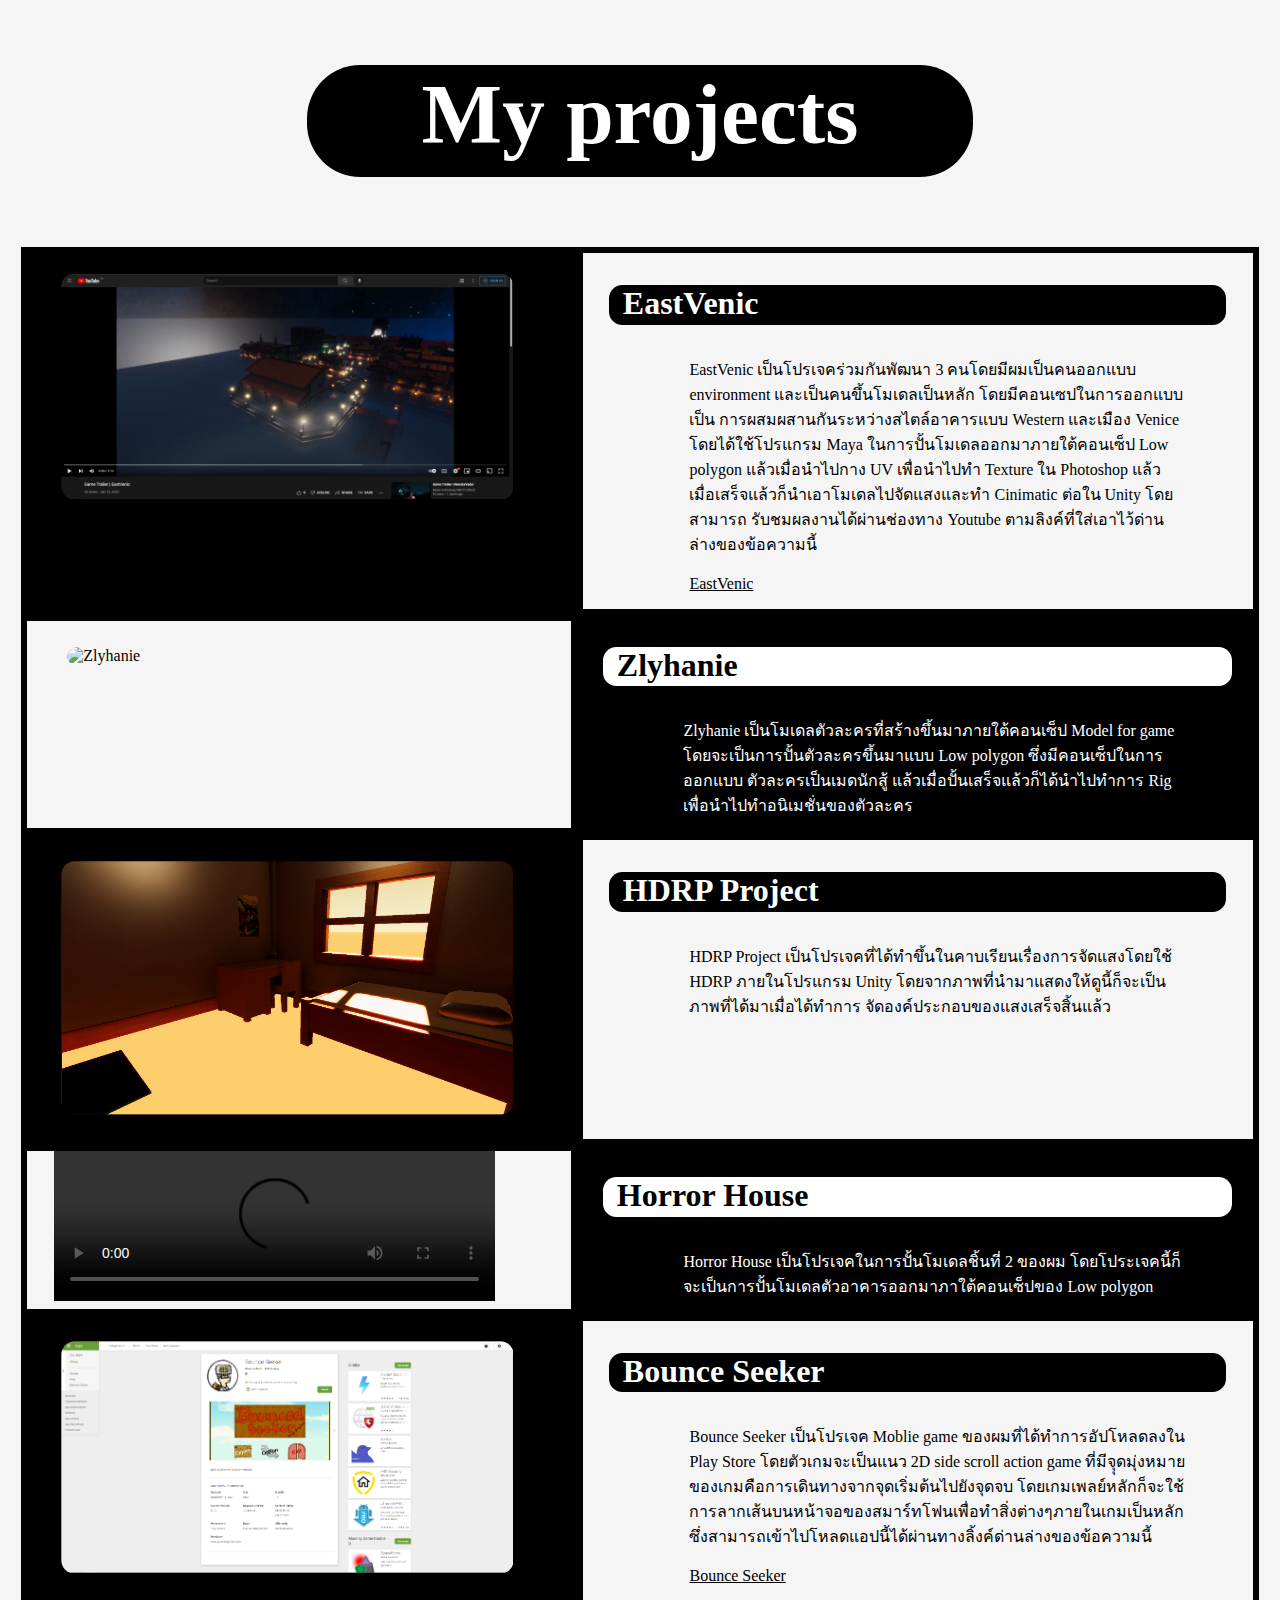
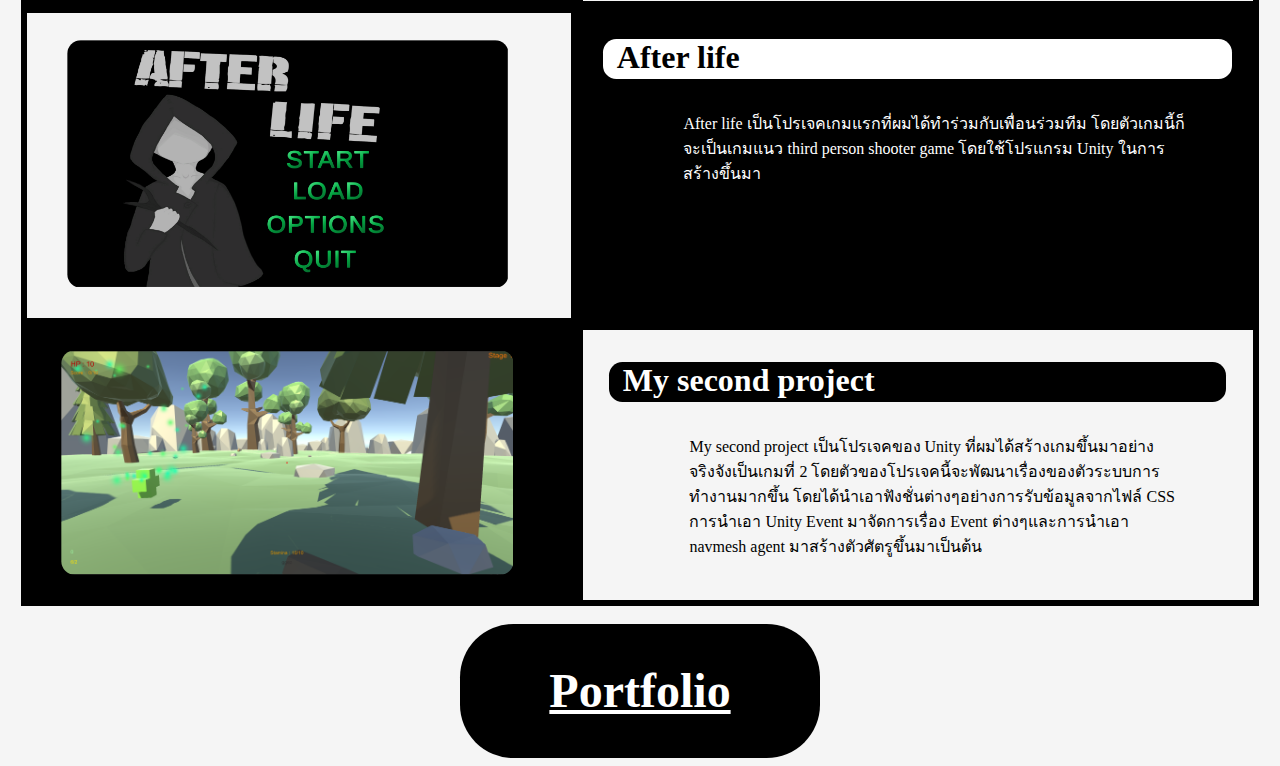
==== Project.html @ 6b426f07 "Up" ====
<!DOCTYPE html>
<head>
    <meta charset="UTF-8">
    <meta http-equiv="X-UA-Compatible" content="IE=edge">
    <meta name="viewport" content="width=device-width, initial-scale=1.0">
    <title>Project</title>
    <script type="text/javascript" src="Portfolio_JS.js"></script>
    <link rel='stylesheet' type='text/css' media='screen' href='Portfolio_CSS.css'>
    <link rel="icon" href="Gudako.gif">
</head>
<body>
    <div id="Block_Flex_Center">
        <h1 id="Head1">My projects</h1>
    </div>
    <div id="Grid_Container">
        <div id="Block1"><img id="ProjectIMG" src="YT_EastVenic.PNG" alt="EastVenic_YT"></div>
        <div id="Block2">
            <h3>EastVenic</h3>
            <ul>
                <blockquote>
                EastVenic เป็นโปรเจคร่วมกันพัฒนา 3 คนโดยมีผมเป็นคนออกแบบ environment และเป็นคนขึ้นโมเดลเป็นหลัก โดยมีคอนเซปในการออกแบบเป็น
                การผสมผสานกันระหว่างสไตล์อาคารแบบ Western และเมือง Venice โดยได้ใช้โปรแกรม Maya ในการปั้นโมเดลออกมาภายใต้คอนเซ็ป Low polygon
                แล้วเมื่อนำไปกาง UV เพื่อนำไปทำ Texture ใน Photoshop แล้วเมื่อเสร็จแล้วก็นำเอาโมเดลไปจัดแสงและทำ Cinimatic ต่อใน Unity โดยสามารถ
                รับชมผลงานได้ผ่านช่องทาง Youtube ตามลิงค์ที่ใส่เอาไว้ด่านล่างของข้อความนี้
                <br>
                <br>
                <a href="https://www.youtube.com/watch?v=fD_DTxZUpKU">EastVenic</a>
            </blockquote>
            </ul>
        </div>
        <div id="Block3"><img id="ProjectIMG" src="Zlyhanie_in_unity_Walk_cycle.gif" alt="Zlyhanie"></div>
        <div id="Block4">
            <h3>Zlyhanie</h3>
            <ul>
                <blockquote>
                    Zlyhanie เป็นโมเดลตัวละครที่สร้างขึ้นมาภายใต้คอนเซ็ป Model for game โดยจะเป็นการปั้นตัวละครขึ้นมาแบบ Low polygon ซึ่งมีคอนเซ็ปในการออกแบบ
                    ตัวละครเป็นเมดนักสู้ แล้วเมื่อปั้นเสร็จแล้วก็ได้นำไปทำการ Rig เพื่อนำไปทำอนิเมชั่นของตัวละคร
                </blockquote>
            </ul>
        </div>
        <div id="Block5"><img id="ProjectIMG" src="Bedroom_Rendered.PNG" alt="HDRP"></div>
        <div id="Block6">
            <h3>HDRP Project</h3>
            <ul>
                <blockquote>
                    HDRP Project เป็นโปรเจคที่ได้ทำขึ้นในคาบเรียนเรื่องการจัดแสงโดยใช้ HDRP ภายในโปรแกรม Unity โดยจากภาพที่นำมาแสดงให้ดูนี้ก็จะเป็นภาพที่ได้มาเมื่อได้ทำการ
                    จัดองค์ประกอบของแสงเสร็จสิ้นแล้ว
                </blockquote>
            </ul>
        </div>
        <div id="Block3"><video controls><source src="HH.mp4" type="video/mp4"></video></div>
        <div id="Block4">
            <h3>Horror House</h3>
            <ul>
                <blockquote>
                    Horror House เป็นโปรเจคในการปั้นโมเดลชิ้นที่ 2 ของผม โดยโประเจคนี้ก็จะเป็นการปั้นโมเดลตัวอาคารออกมาภาใต้คอนเซ็ปของ Low polygon
                </blockquote>
            </ul>
        </div>
        <div id="Block5"><img id="ProjectIMG" src="Bounce Seeker.PNG" alt="Bounce Seeker"></div>
        <div id="Block6">
            <h3>Bounce Seeker</h3>
            <ul>
                <blockquote>
                    Bounce Seeker เป็นโปรเจค Moblie game ของผมที่ได้ทำการอัปโหลดลงใน Play Store โดยตัวเกมจะเป็นแนว 2D side scroll action game
                    ที่มีจุุดมุ่งหมายของเกมคือการเดินทางจากจุดเริ่มต้นไปยังจุดจบ โดยเกมเพลย์หลักก็จะใช้การลากเส้นบนหน้าจอของสมาร์ทโฟนเพื่อทำสิ่งต่างๆภายในเกมเป็นหลัก
                    ซึ่งสามารถเข้าไปโหลดแอปนี้ได้ผ่านทางลิ้งค์ด่านล่างของข้อความนี้
                    <br>
                    <br>
                    <a href="https://play.google.com/store/apps/details?id=com.KMUTT.ShootedGuy&hl=en">Bounce Seeker</a>
                </blockquote>
            </ul>
        </div>
        <div id="Block3"><img id="ProjectIMG" src="AF.PNG" alt="After life"></div>
        <div id="Block4">
            <h3>After life</h3>
            <ul>
                <blockquote>
                    After life เป็นโปรเจคเกมแรกที่ผมได้ทำร่วมกับเพื่อนร่วมทีม โดยตัวเกมนี้ก็จะเป็นเกมแนว third person shooter game โดยใช้โปรแกรม Unity ในการสร้างขึ้นมา
                </blockquote>
            </ul>
        </div>
        <div id="Block5"><img id="ProjectIMG" src="FFPSG.PNG" alt="My first FPS game project"></div>
        <div id="Block6">
            <h3>My second project</h3>
            <ul>
                <blockquote>
                    My second project เป็นโปรเจคของ Unity ที่ผมได้สร้างเกมขึ้นมาอย่างจริงจังเป็นเกมที่ 2 โดยตัวของโปรเจคนี้จะพัฒนาเรื่องของตัวระบบการทำงานมากขึ้น
                    โดยได้นำเอาฟังชั่นต่างๆอย่างการรับข้อมูลจากไฟล์ CSS การนำเอา Unity Event มาจัดการเรื่อง Event ต่างๆและการนำเอา navmesh agent มาสร้างตัวศัตรูขึ้นมาเป็นต้น
                </blockquote>
            </ul>
        </div>
        
    </div>
    <br>
    <div id="Block_Flex_Center">
        <div id="Back"><h2><a href="file:///D:/Class/MDT419/WEB_Portfolio/Portfolio_023.html">Portfolio</a></h2></div>
    </div>
</body>
---- Portfolio_CSS.css ----
body
{
    background-color: whitesmoke;
}
h1{
    border-radius: 10pt;
    text-align: center;
    font-size: 64pt;
}
h2{
    border-radius: 10pt;
    text-align: center;
    font-size: 36pt;
}
h3{
    padding-left: 10pt;
    padding-bottom: 2pt;
    border-radius: 10pt;
    font-size: 24pt;
}
#Head1
{
    width: 500pt;
    color: white;
    background-color: black;
    border-radius: 40pt;
    padding-bottom: 10pt;
}
#White_Text
{
    color: white;
}
#Black_Text
{
    color: black;
}
#ProfileIMG
{
    width: 90%;
    height: auto;
    padding: 10pt;
    text-align: center;
    border: 5pt solid white;
    border-radius: 20pt;
}
#ProjectIMG
{
    width: 90%;
    height: auto;
    padding: 10pt;
    text-align: center;
    margin-top: 10pt;
    margin-bottom: 10pt;
    border-radius: 20pt;
}
li
{
    font-size: 18pt;
}
video
{
    width: 90%;
    height: auto;
    text-align: center;
}
#Grid_Container
{
    display: grid;
    grid-template-columns: 45% 55%;
}
#Block1_Center
{
    background-color: black;
    text-align: center;
    padding-left: 20pt;
    padding-right: 20pt;
    margin-top: 10pt;
    margin-left: 10pt;
}
#Block1
{
    background-color: black;
    padding-left: 20pt;
    padding-right: 20pt;
    margin-top: 10pt;
    margin-left: 10pt;
}
#Block2
{
    border: solid 5pt black;
    padding-left: 20pt;
    padding-right: 20pt;
    margin-top: 10pt;
    margin-right: 10pt;
}
#Block3
{
    border: solid 5pt black;
    padding-left: 20pt;
    padding-right: 20pt;
    margin-left: 10pt;
}
#Block4
{
    background-color: black;
    padding-left: 20pt;
    padding-right: 20pt;
    margin-right: 10pt;
}
#Block5
{
    background-color: black;
    padding-left: 20pt;
    padding-right: 20pt;
    margin-left: 10pt;
}
#Block6
{
    border: solid 5pt black;
    padding-left: 20pt;
    padding-right: 20pt;
    margin-right: 10pt;
}
#Block7
{
    border: solid 5pt black;
    padding-left: 20pt;
    padding-right: 20pt;
    margin-bottom: 10pt;
    margin-left: 10pt;
}
#Block8
{
    background-color: black;
    padding-left: 20pt;
    padding-right: 20pt;
    margin-bottom: 10pt;
    margin-right: 10pt;
}
#Block_Flex_Center
{
    display: flex;
    justify-content: center;
}
#Back
{
    background-color: black;
    border-radius: 40pt;
    width: 250pt;
    padding-left: 10pt;
    padding-right: 10pt;
}
#Back > h2 > a
{
    color: white;
}
#Back > h1
{
    color: white;
}
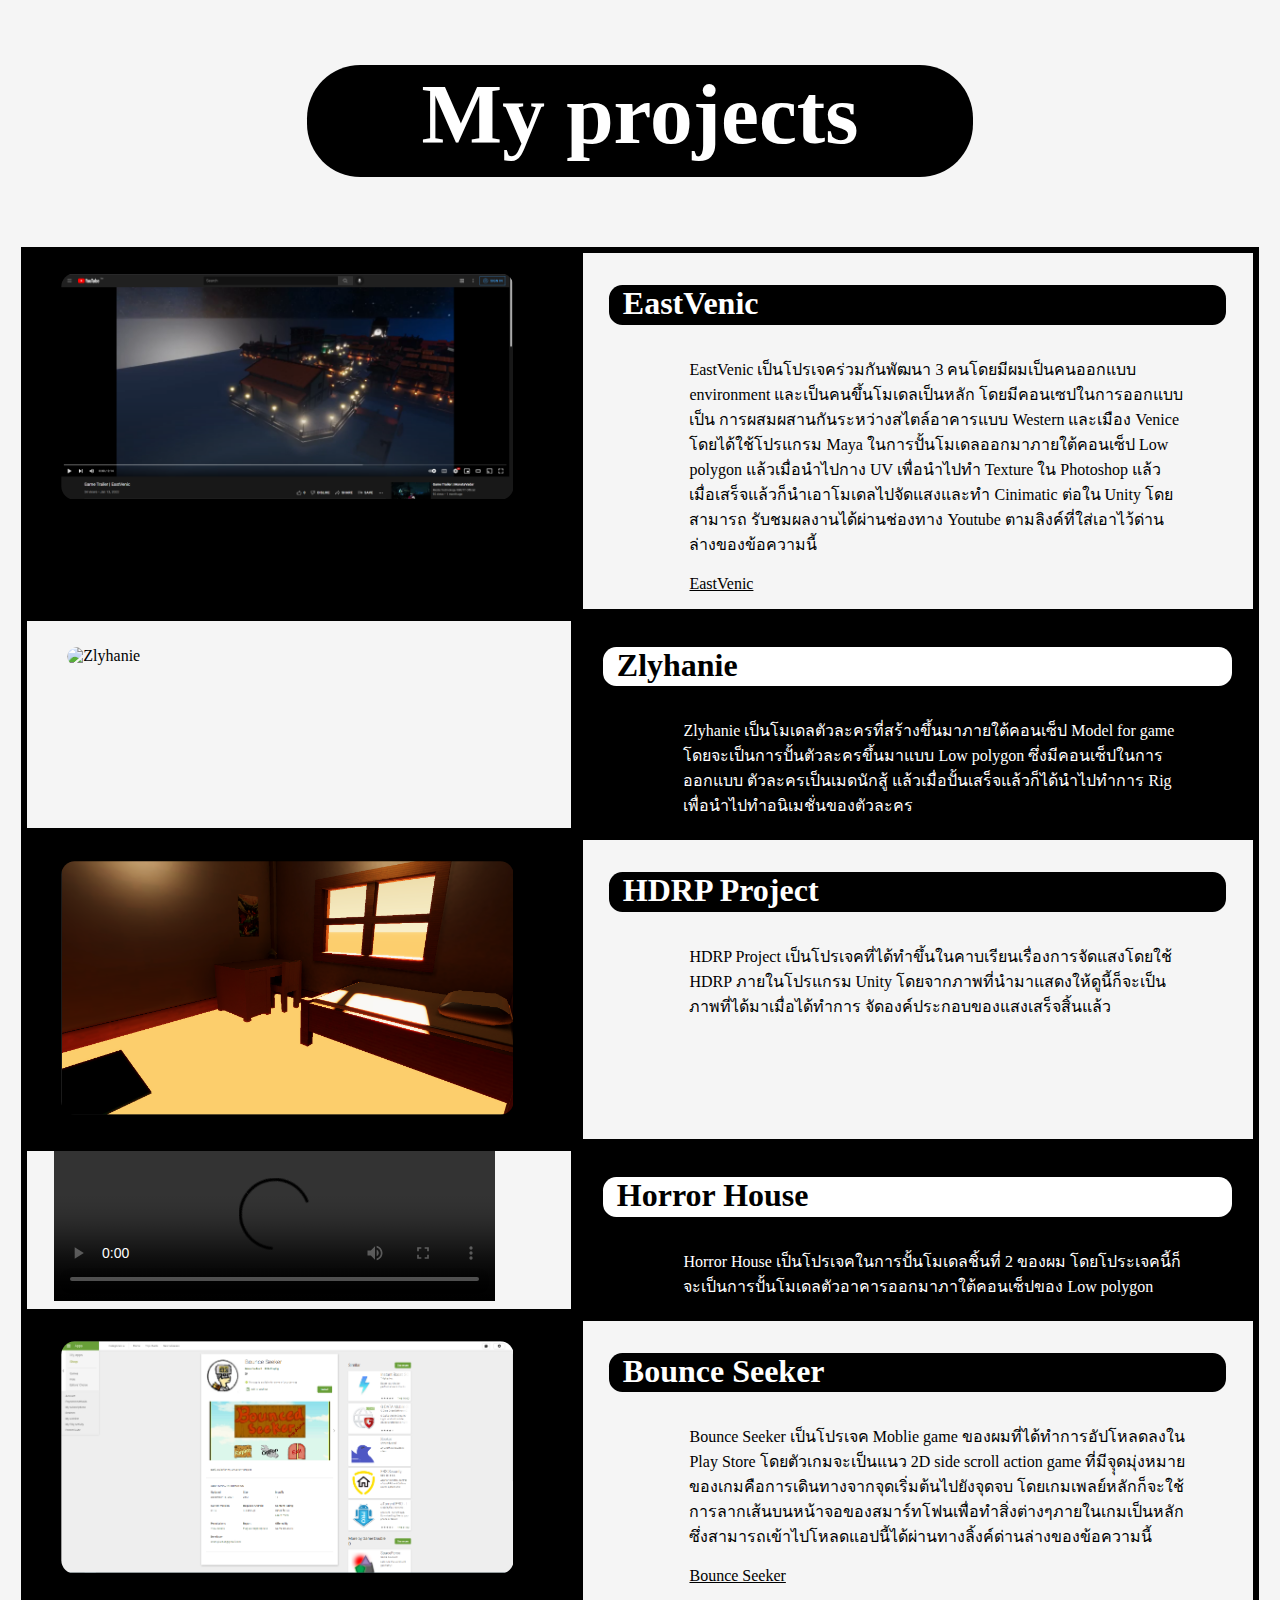
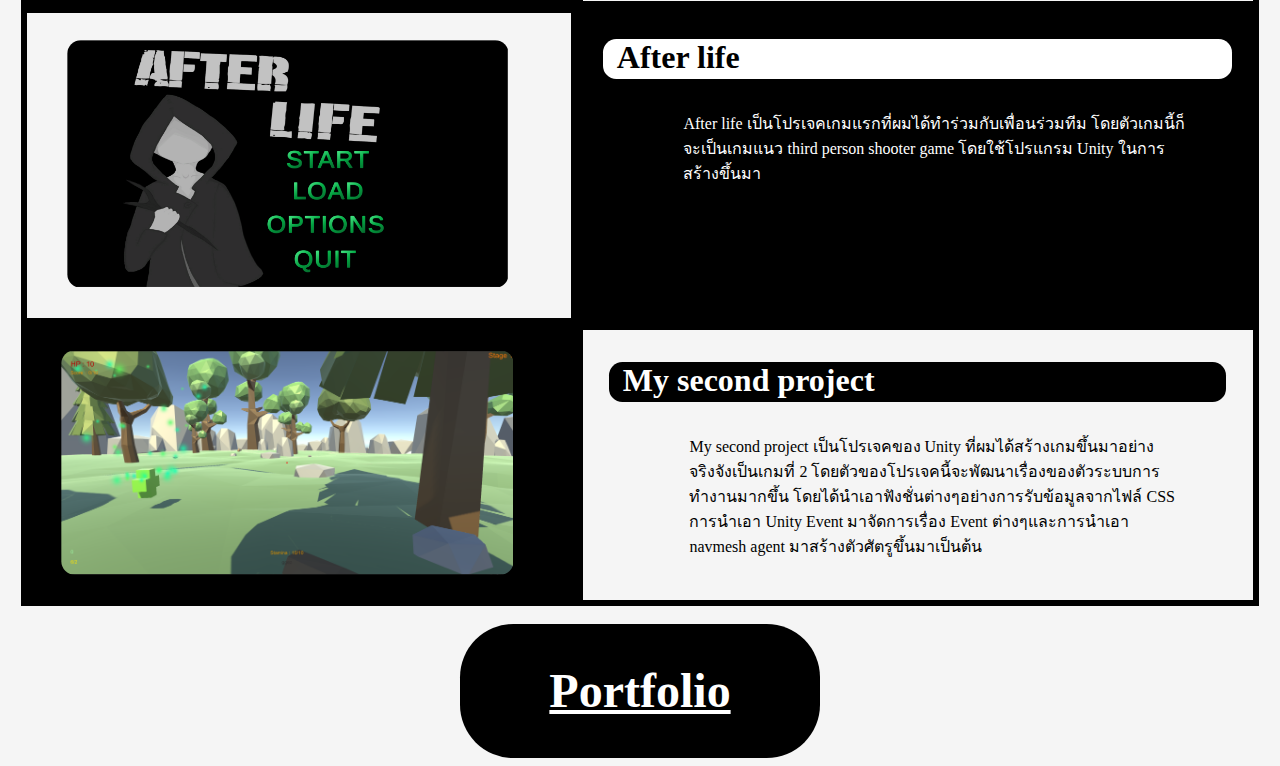
==== commit ba9c64fe: "Fix 1" ====
--- a/Project.html
+++ b/Project.html
@@ -94,6 +94,6 @@
     </div>
     <br>
     <div id="Block_Flex_Center">
-        <div id="Back"><h2><a href="file:///D:/Class/MDT419/WEB_Portfolio/Portfolio_023.html">Portfolio</a></h2></div>
+        <div id="Back"><h2><a href="index.html">Portfolio</a></h2></div>
     </div>
 </body>